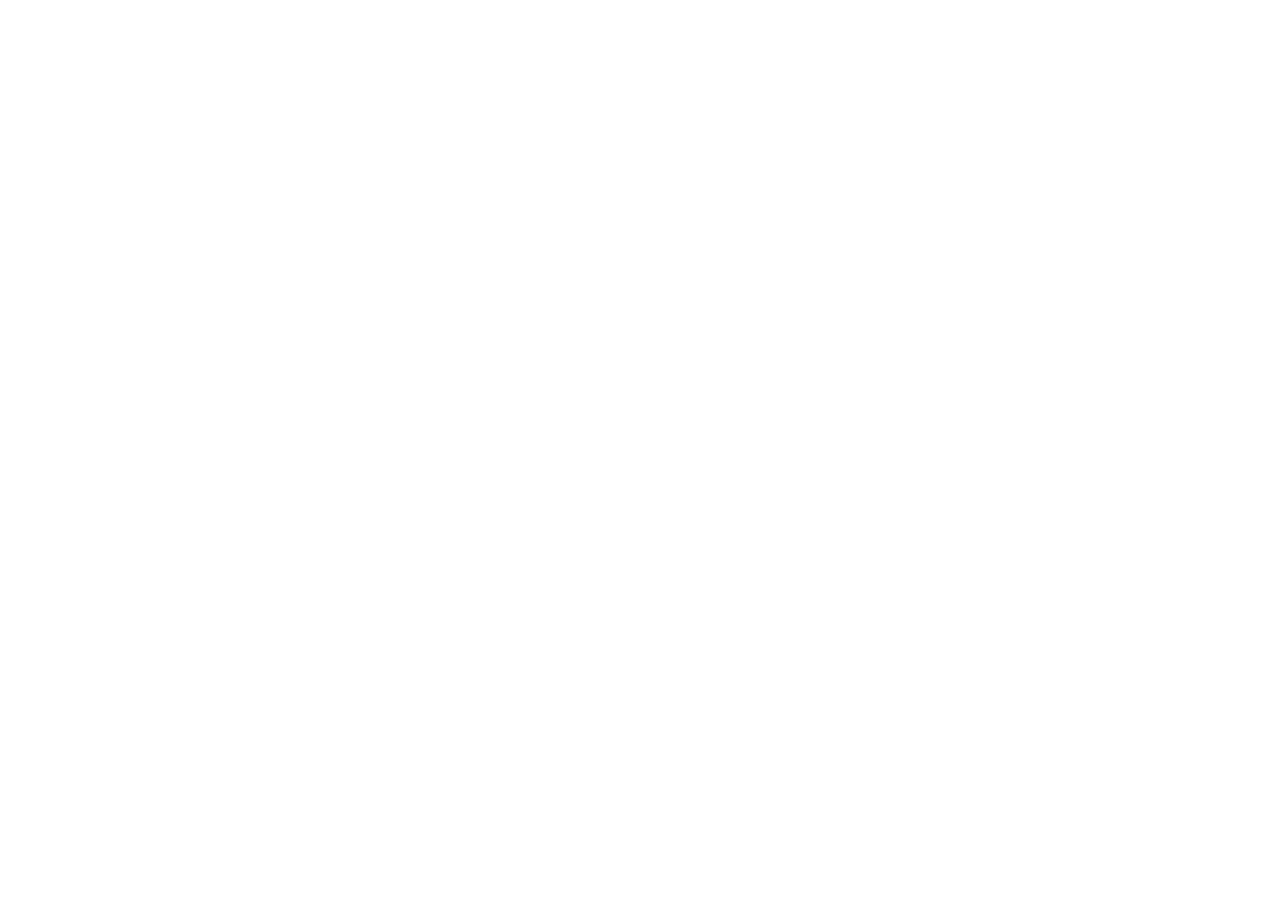
==== pages/about.html @ e5b1147f "first commit" ====
<!DOCTYPE html>
<html lang="en">
<head>
    <meta charset="UTF-8">
    <meta name="viewport" content="width=device-width, initial-scale=1.0">
    <title>Document</title>
    <link rel="stylesheet" href="../styles/global.css">
    <link rel="stylesheet" href="../styles/about.css">
</head>
<body>
    
</body>
</html>
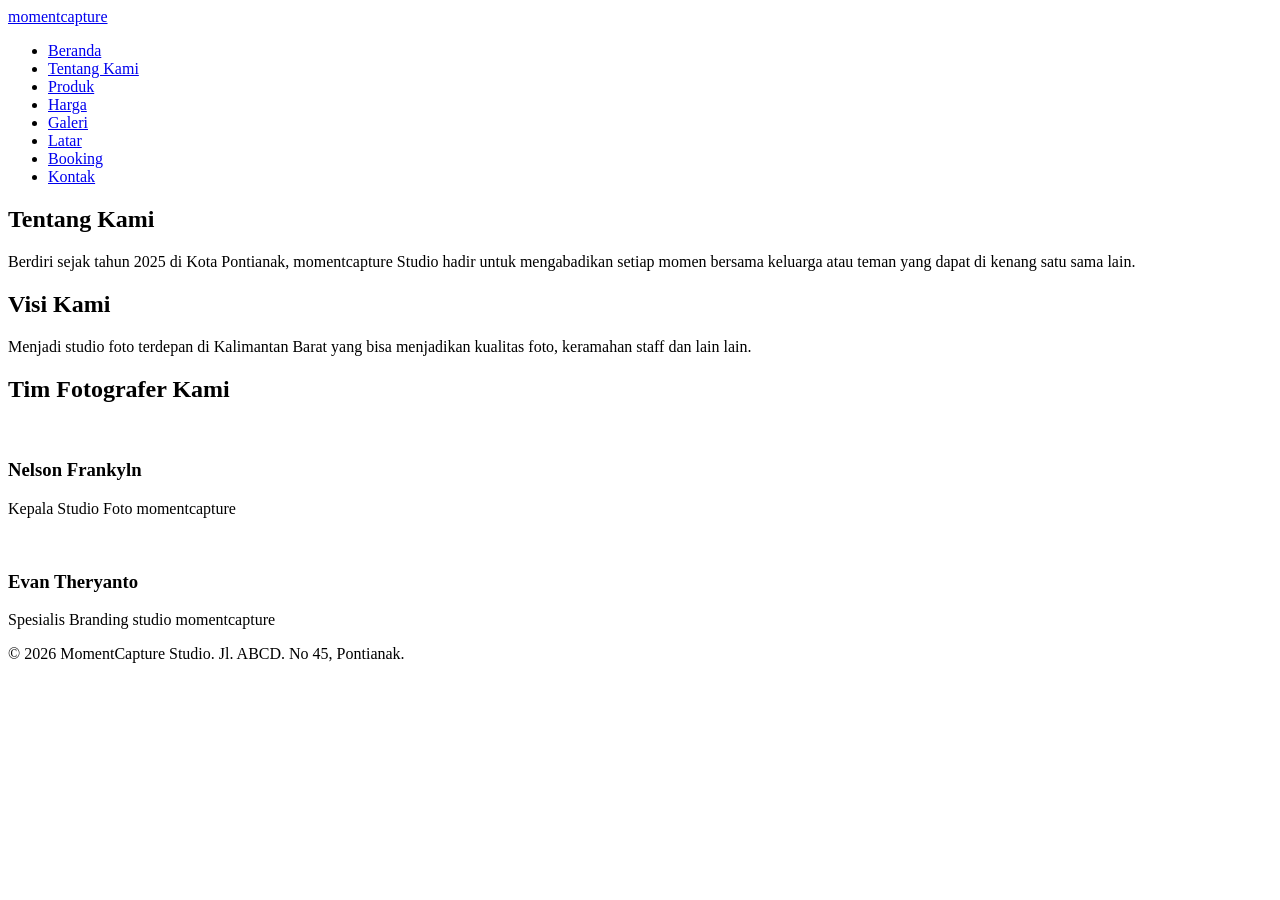
==== commit 0bfc302c: "feat(about): add studio profile, vision, and team section" ====
--- a/pages/about.html
+++ b/pages/about.html
@@ -8,6 +8,48 @@
     <link rel="stylesheet" href="../styles/about.css">
 </head>
 <body>
-    
+    <header>
+    <nav class="navbar">
+        <div class="logo"><a href="../index.html"> momentcapture </a></div>
+        <ul class="nav-links">
+            <li><a href="../index.html">Beranda</a></li>
+            <li><a href="about.html" class="active">Tentang Kami</a></li>
+            <li><a href="products.html">Produk</a></li>
+            <li><a href="pricing.html">Harga</a></li>
+            <li><a href="gallery.html">Galeri</a></li>
+            <li><a href="backdrops.html">Latar</a></li>
+            <li><a href="booking.html">Booking</a></li>
+            <li><a href="contact.html">Kontak</a></li>
+            </ul>
+        </nav>
+    </header>
+
+  <main>
+    <section class="content-section">
+        <h1>Tentang Kami</h1>
+            <p>Berdiri sejak tahun 2025 di Kota Pontianak, momentcapture Studio hadir untuk mengabadikan setiap momen bersama keluarga atau teman yang dapat di kenang satu sama lain.</p>
+            
+        <h2>Visi Kami</h2>
+            <p>Menjadi studio foto terdepan di Kalimantan Barat yang bisa menjadikan kualitas foto, keramahan staff dan lain lain.</p>
+
+    <h2>Tim Fotografer Kami</h2>
+    <div class="team-grid">
+            <div class="team-card">
+                <img src="../assets/images/about/WhatsApp Image 2026-11-19 at 16.42.46.jpeg" alt="">
+                <h3>Nelson Frankyln</h3>
+                <p>Kepala Studio Foto momentcapture</p>
+            </div>
+            <div class="team-card">
+                <img src="../assets/images/about/WhatsApp Image 2026-11-20 at 22.23.38.jpeg" alt="">
+                <h3>Evan Theryanto</h3>
+                <p>Spesialis Branding studio momentcapture</p>
+            </div>
+            </div>
+        </section>
+    </main>
+
+    <footer>
+        <p>&copy; 2026 MomentCapture Studio. Jl. ABCD. No 45, Pontianak.</p>
+    </footer>
 </body>
 </html>
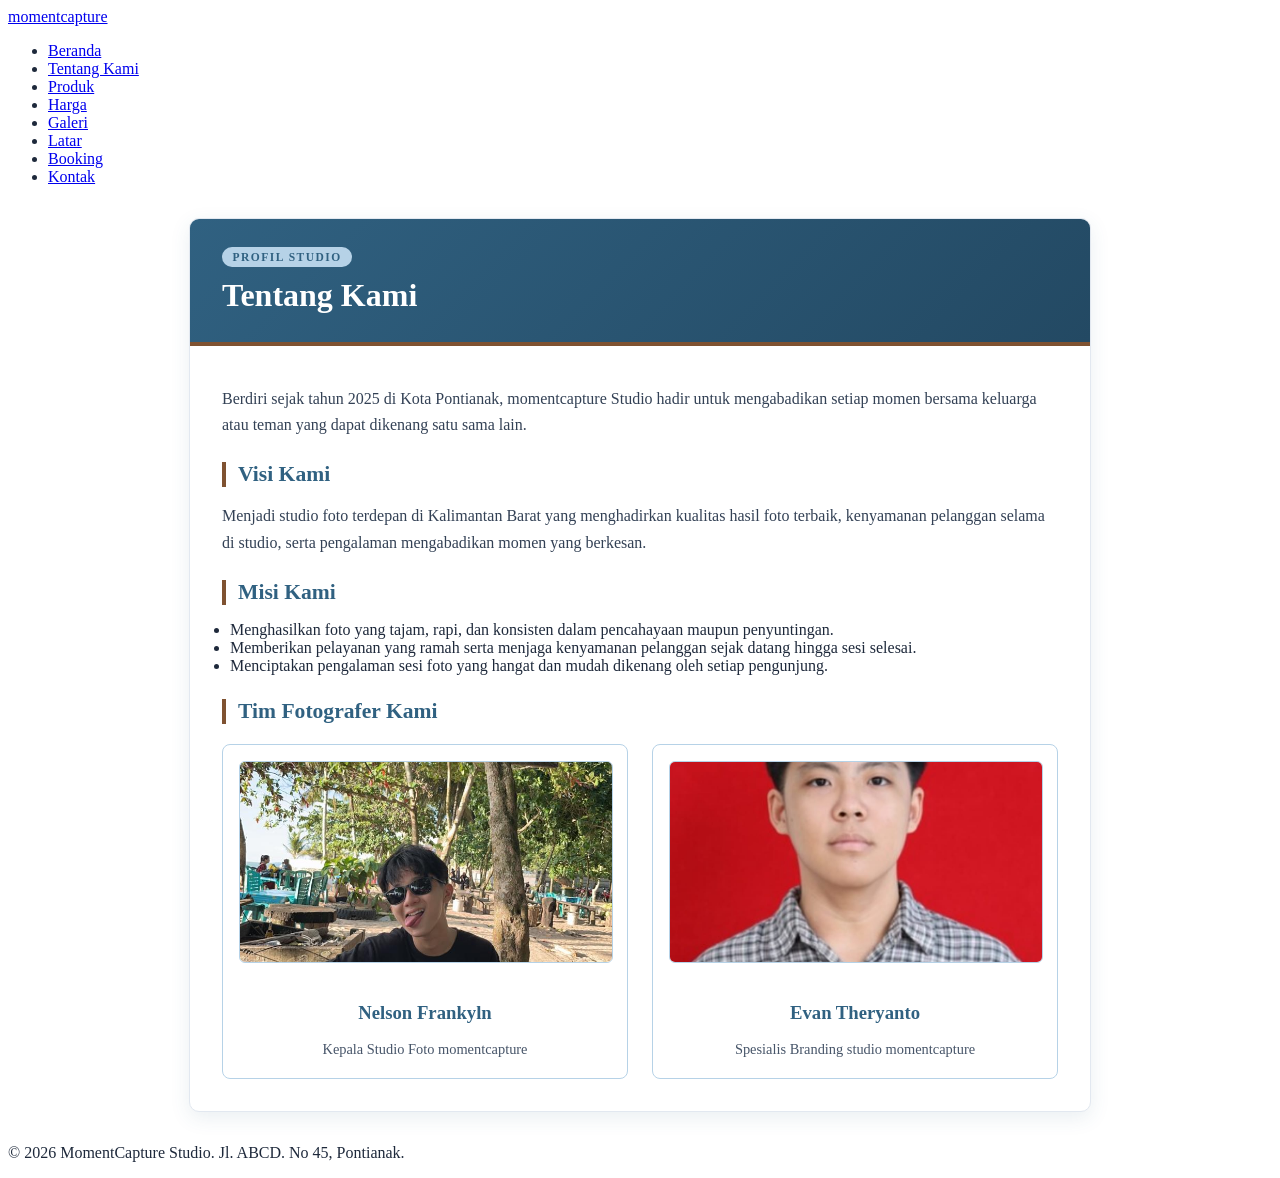
==== commit 06f3e029: "fix(about): update lang, title, vision/mission copy, alt text, and image names" ====
--- a/pages/about.html
+++ b/pages/about.html
@@ -1,9 +1,9 @@
 <!DOCTYPE html>
-<html lang="en">
+<html lang="id">
 <head>
     <meta charset="UTF-8">
     <meta name="viewport" content="width=device-width, initial-scale=1.0">
-    <title>Document</title>
+    <title>Tentang Kami - MomentCapture Studio</title>
     <link rel="stylesheet" href="../styles/global.css">
     <link rel="stylesheet" href="../styles/about.css">
 </head>
@@ -27,20 +27,27 @@
   <main>
     <section class="content-section">
         <h1>Tentang Kami</h1>
-            <p>Berdiri sejak tahun 2025 di Kota Pontianak, momentcapture Studio hadir untuk mengabadikan setiap momen bersama keluarga atau teman yang dapat di kenang satu sama lain.</p>
+            <p>Berdiri sejak tahun 2025 di Kota Pontianak, momentcapture Studio hadir untuk mengabadikan setiap momen bersama keluarga atau teman yang dapat dikenang satu sama lain.</p>
             
         <h2>Visi Kami</h2>
-            <p>Menjadi studio foto terdepan di Kalimantan Barat yang bisa menjadikan kualitas foto, keramahan staff dan lain lain.</p>
+            <p>Menjadi studio foto terdepan di Kalimantan Barat yang menghadirkan kualitas hasil foto terbaik, kenyamanan pelanggan selama di studio, serta pengalaman mengabadikan momen yang berkesan.</p>
+
+        <h2>Misi Kami</h2>
+            <ul>
+                <li>Menghasilkan foto yang tajam, rapi, dan konsisten dalam pencahayaan maupun penyuntingan.</li>
+                <li>Memberikan pelayanan yang ramah serta menjaga kenyamanan pelanggan sejak datang hingga sesi selesai.</li>
+                <li>Menciptakan pengalaman sesi foto yang hangat dan mudah dikenang oleh setiap pengunjung.</li>
+            </ul>
 
     <h2>Tim Fotografer Kami</h2>
     <div class="team-grid">
             <div class="team-card">
-                <img src="../assets/images/about/WhatsApp Image 2026-11-19 at 16.42.46.jpeg" alt="">
+                <img src="../assets/images/about/nelson-frankyln.jpeg" alt="Foto Nelson Frankyln, Kepala Studio Foto momentcapture">
                 <h3>Nelson Frankyln</h3>
                 <p>Kepala Studio Foto momentcapture</p>
             </div>
             <div class="team-card">
-                <img src="../assets/images/about/WhatsApp Image 2026-11-20 at 22.23.38.jpeg" alt="">
+                <img src="../assets/images/about/evan-theryanto.jpeg" alt="Foto Evan Theryanto, Spesialis Branding studio momentcapture">
                 <h3>Evan Theryanto</h3>
                 <p>Spesialis Branding studio momentcapture</p>
             </div>
--- a/styles/about.css
+++ b/styles/about.css
@@ -0,0 +1,109 @@
+body {
+    background-color: #ffffff;
+    color: #1e293b;
+}
+
+.content-section {
+    max-width: 900px;
+    margin: 2rem auto;
+    background-color: #ffffff;
+    border-radius: 10px;
+    overflow: hidden;
+    border: 1px solid #e2e8f0;
+    box-shadow: 0 6px 20px rgba(48, 97, 129, 0.1);
+}
+
+.content-section h1 {
+    margin: 0;
+    padding: 1.75rem 2rem;
+    font-size: 2rem;
+    background: linear-gradient(135deg, #306181 0%, #234963 100%);
+    color: #ffffff;
+    border-bottom: 4px solid #7f5231;
+    position: relative;
+}
+
+.content-section h1::before {
+    content: "PROFIL STUDIO";
+    display: inline-block;
+    font-size: 0.72rem;
+    font-weight: 700;
+    letter-spacing: 1.5px;
+    color: #306181;
+    background-color: #b6d2e7;
+    padding: 0.25rem 0.65rem;
+    border-radius: 999px;
+    margin-bottom: 0.6rem;
+    display: block;
+    width: fit-content;
+}
+
+.content-section > p,
+.content-section h2,
+.content-section .team-grid {
+    padding-left: 2rem;
+    padding-right: 2rem;
+}
+
+.content-section > p:first-of-type {
+    padding-top: 1.5rem;
+}
+
+.content-section h2 {
+    font-size: 1.35rem;
+    margin-top: 1.5rem;
+    margin-bottom: 0.5rem;
+    color: #306181;
+    border-left: 4px solid #7f5231;
+    margin-left: 2rem;
+    padding-left: 0.75rem;
+}
+
+.content-section p {
+    margin-bottom: 1rem;
+    color: #334155;
+    line-height: 1.65;
+}
+
+.team-grid {
+    display: grid;
+    grid-template-columns: repeat(auto-fit, minmax(250px, 1fr));
+    gap: 1.5rem;
+    margin-top: 1.25rem;
+    padding-bottom: 2rem;
+}
+
+.team-card {
+    background-color: #ffffff;
+    border: 1px solid #b6d2e7;
+    border-radius: 8px;
+    padding: 1rem;
+    text-align: center;
+    transition: transform 0.25s ease, box-shadow 0.25s ease;
+}
+
+.team-card:hover {
+    transform: translateY(-3px);
+    box-shadow: 0 6px 14px rgba(48, 97, 129, 0.12);
+}
+
+.team-card h3 {
+    color: #306181;
+    margin-bottom: 0.3rem;
+}
+
+.team-card p {
+    color: #475569;
+    font-size: 0.9rem;
+    margin-bottom: 0;
+}
+
+.team-card img {
+    width: 100%;
+    height: 200px;
+    object-fit: cover;
+    border-radius: 6px;
+    margin-bottom: 1rem;
+    border: 1px solid #b6d2e7;
+    background-color: #f1f5f9;
+}
